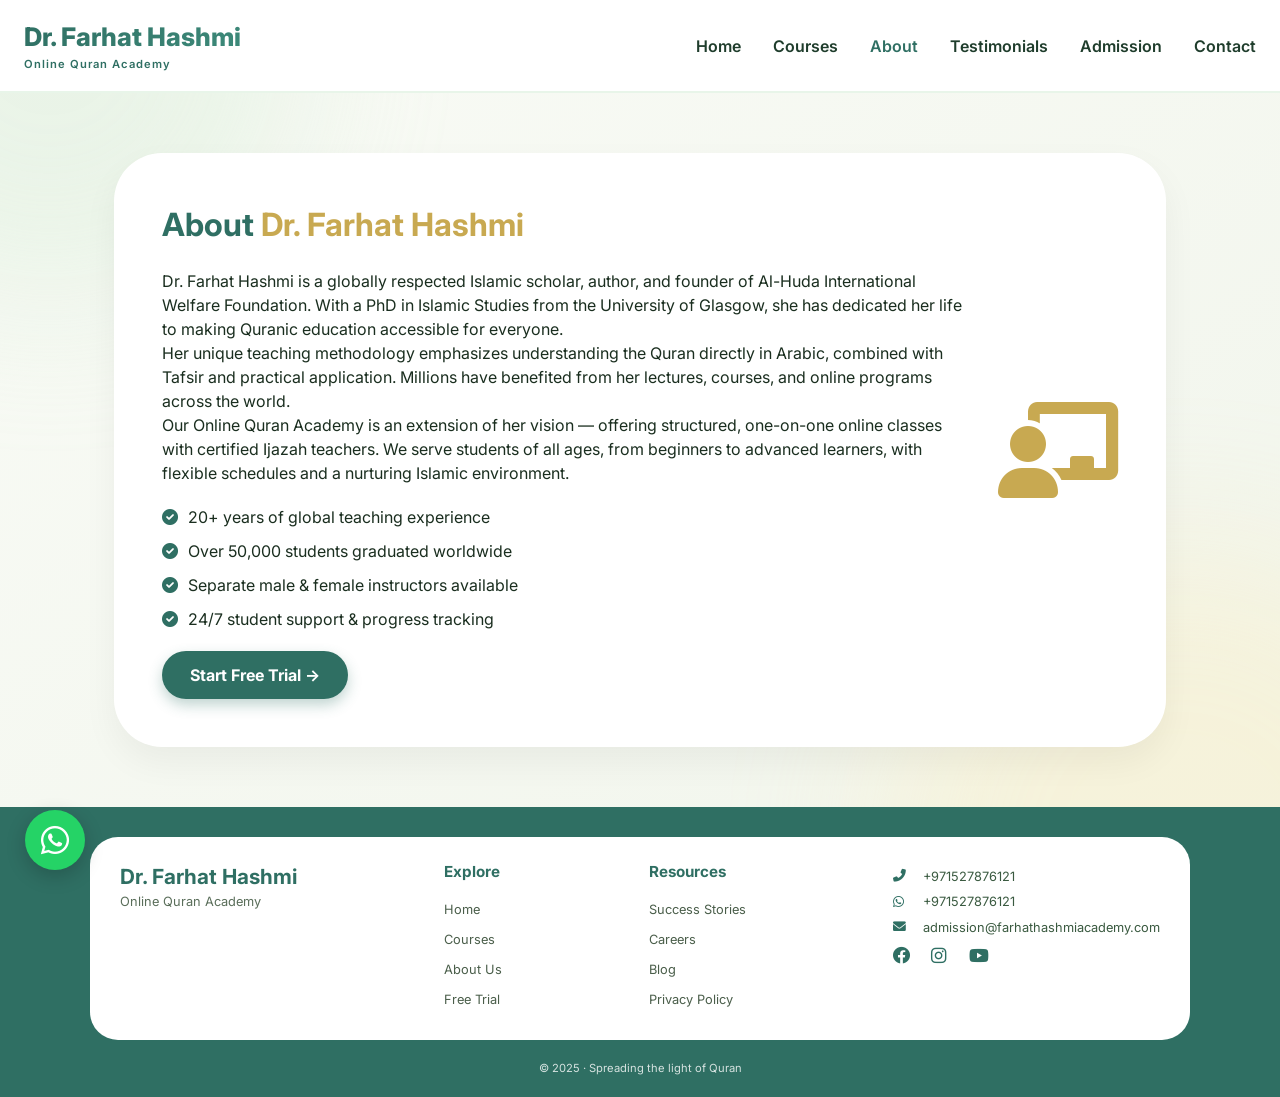
==== about.html @ 435f8b4f "Update about.html" ====
<!DOCTYPE html>
<html lang="en">
<head>
    <meta charset="UTF-8">
    <meta name="viewport" content="width=device-width, initial-scale=1.0, viewport-fit=cover, user-scalable=yes">
   <title>About Us | Dr Farhat Hashmi Online Quran Academy</title>
    <link rel="stylesheet" href="styles.css">
    <link href="https://fonts.googleapis.com/css2?family=Inter:opsz,wght@14..32,300;400;500;600;700;800&display=swap" rel="stylesheet">
    <link rel="stylesheet" href="https://cdnjs.cloudflare.com/ajax/libs/font-awesome/6.0.0-beta3/css/all.min.css">
</head>
<body>

<div class="bg-shape shape-1"></div>
<div class="bg-shape shape-2"></div>

<a href="https://wa.me/971527876121?text=Assalamu%20Alaikum!%20I%20want%20Free%20Trial" class="float-wa" target="_blank" rel="noopener">
    <i class="fab fa-whatsapp"></i>
</a>

<nav class="navbar">
    <div class="container nav-container">
        <div class="logo">
            <h1>Dr. Farhat Hashmi</h1>
            <p>Online Quran Academy</p>
        </div>
        <div class="menu-icon" id="menuToggle">
            <i class="fas fa-bars"></i>
        </div>
        <ul class="nav-links" id="navLinks">
            <li><a href="index.html">Home</a></li>
            <li><a href="courses.html">Courses</a></li>
            <li><a href="about.html">About</a></li>
            <li><a href="testimonials.html">Testimonials</a></li>
            <li><a href="admission.html">Admission</a></li>
            <li><a href="contact.html">Contact</a></li>
        </ul>
    </div>
</nav>

<main>
    <div class="container" style="max-width: 1100px; margin: 60px auto;">
        <div class="about-wrap reveal" style="background: white; border-radius: 48px; padding: 48px; box-shadow: 0 15px 35px rgba(0,0,0,0.05);">
            <div class="about-text">
                <h2>About <span>Dr. Farhat Hashmi</span></h2>
                <p>Dr. Farhat Hashmi is a globally respected Islamic scholar, author, and founder of Al-Huda International Welfare Foundation. With a PhD in Islamic Studies from the University of Glasgow, she has dedicated her life to making Quranic education accessible for everyone.</p>
                <p>Her unique teaching methodology emphasizes understanding the Quran directly in Arabic, combined with Tafsir and practical application. Millions have benefited from her lectures, courses, and online programs across the world.</p>
                <p>Our Online Quran Academy is an extension of her vision — offering structured, one-on-one online classes with certified Ijazah teachers. We serve students of all ages, from beginners to advanced learners, with flexible schedules and a nurturing Islamic environment.</p>
                <ul class="about-list">
                    <li><i class="fas fa-check-circle"></i> 20+ years of global teaching experience</li>
                    <li><i class="fas fa-check-circle"></i> Over 50,000 students graduated worldwide</li>
                    <li><i class="fas fa-check-circle"></i> Separate male & female instructors available</li>
                    <li><i class="fas fa-check-circle"></i> 24/7 student support & progress tracking</li>
                </ul>
                <a href="admission.html" class="btn-primary">Start Free Trial →</a>
            </div>
            <div class="about-icon">
                <i class="fas fa-chalkboard-teacher fa-7x"></i>
            </div>
        </div>
    </div>
</main>

<footer>
    <div class="container footer-content">
        <div class="footer-logo">
            <h3>Dr. Farhat Hashmi</h3>
            <p>Online Quran Academy</p>
        </div>
        <div class="footer-links">
            <h4>Explore</h4>
            <ul>
                <li><a href="index.html">Home</a></li>
                <li><a href="courses.html">Courses</a></li>
                <li><a href="about.html">About Us</a></li>
                <li><a href="admission.html">Free Trial</a></li>
            </ul>
        </div>
        <div class="footer-links">
            <h4>Resources</h4>
            <ul>
                <li><a href="testimonials.html">Success Stories</a></li>
                <li><a href="#">Careers</a></li>
                <li><a href="#">Blog</a></li>
                <li><a href="#">Privacy Policy</a></li>
            </ul>
        </div>
        <div class="footer-contact">
            <p><i class="fas fa-phone-alt"></i> +971527876121</p>
            <p><i class="fab fa-whatsapp"></i> +971527876121</p>
            <p><i class="fas fa-envelope"></i> admission@farhathashmiacademy.com</p>
            <div class="social-icons">
                <a href="#"><i class="fab fa-facebook"></i></a>
                <a href="#"><i class="fab fa-instagram"></i></a>
                <a href="#"><i class="fab fa-youtube"></i></a>
            </div>
        </div>
    </div>
    <div class="container copyright">
        <p>© 2025 · Spreading the light of Quran</p>
    </div>
</footer>

<script src="script.js"></script>
<script type="text/javascript">
    var Tawk_API=Tawk_API||{}, Tawk_LoadStart=new Date();
    (function(){
        var s1=document.createElement("script"),s0=document.getElementsByTagName("script")[0];
        s1.async=true;
        s1.src='https://embed.tawk.to/69e3ce72840f7e1c346a8c75/1jmgtss37';
        s1.charset='UTF-8';
        s1.setAttribute('crossorigin','*');
        s0.parentNode.insertBefore(s1,s0);
    })();
</script>
</body>
</html>
---- styles.css ----
* {
    margin: 0;
    padding: 0;
    box-sizing: border-box;
}

body {
    font-family: 'Inter', sans-serif;
    background: linear-gradient(145deg, #f9fbf6 0%, #f0f4ea 100%);
    color: #1a2e1f;
    line-height: 1.5;
    overflow-x: hidden;
    font-size: 16px; /* base size, no zoom needed */
}

/* Background shapes */
.bg-shape {
    position: fixed;
    z-index: -1;
    border-radius: 50%;
    filter: blur(80px);
    opacity: 0.3;
}
.shape-1 { width: 500px; height: 500px; background: #c8e6c9; top: -200px; left: -200px; }
.shape-2 { width: 600px; height: 600px; background: #ffecb3; bottom: -250px; right: -200px; }

.container {
    max-width: 1280px;
    margin: 0 auto;
    padding: 0 24px;
    width: 100%;
}

/* Animations */
@keyframes fadeUp {
    0% { opacity: 0; transform: translateY(40px); }
    100% { opacity: 1; transform: translateY(0); }
}
@keyframes float {
    0%,100% { transform: translateY(0); }
    50% { transform: translateY(-12px); }
}
@keyframes pulseGlow {
    0% { box-shadow: 0 0 0 0 rgba(47,111,99,0.4); }
    70% { box-shadow: 0 0 0 12px rgba(47,111,99,0); }
    100% { box-shadow: 0 0 0 0 rgba(47,111,99,0); }
}
.fade-up { animation: fadeUp 0.8s ease forwards; }
.delay-1 { animation-delay: 0.15s; }
.reveal {
    opacity: 0;
    transform: translateY(30px);
    transition: all 0.8s ease;
}
.reveal.active {
    opacity: 1;
    transform: translateY(0);
}

/* Floating WhatsApp */
.float-wa {
    position: fixed;
    bottom: 30px;
    left: 25px;
    background: #25D366;
    color: white;
    width: 60px;
    height: 60px;
    border-radius: 50%;
    display: flex;
    align-items: center;
    justify-content: center;
    font-size: 2rem;
    box-shadow: 0 6px 20px rgba(0,0,0,0.2);
    z-index: 99;
    transition: 0.2s;
    animation: pulseGlow 1.8s infinite;
    text-decoration: none;
}
.float-wa:hover { transform: scale(1.1); background: #128C7E; }

/* Navbar */
.navbar {
    background: rgba(255,255,255,0.97);
    backdrop-filter: blur(8px);
    position: sticky;
    top: 0;
    z-index: 1000;
    border-bottom: 2px solid #e8f5e9;
}
.nav-container {
    display: flex;
    justify-content: space-between;
    align-items: center;
    flex-wrap: wrap;
    padding: 18px 24px;
}
.logo h1 {
    font-size: 1.6rem;
    font-weight: 800;
    background: linear-gradient(135deg, #2F6F63, #3d8a7a);
    -webkit-background-clip: text;
    background-clip: text;
    color: transparent;
}
.logo p {
    font-size: 0.7rem;
    letter-spacing: 1px;
    color: #2F6F63;
    font-weight: 600;
}
.nav-links {
    display: flex;
    gap: 2rem;
    list-style: none;
}
.nav-links a {
    text-decoration: none;
    font-weight: 600;
    color: #1f3d2c;
    transition: 0.2s;
    position: relative;
}
.nav-links a:hover, .nav-links a.active {
    color: #2F6F63;
}
.nav-links a::after {
    content: '';
    position: absolute;
    bottom: -6px;
    left: 0;
    width: 0%;
    height: 2px;
    background: #2F6F63;
    transition: 0.3s;
}
.nav-links a:hover::after {
    width: 100%;
}
.menu-icon {
    font-size: 1.8rem;
    display: none;
    cursor: pointer;
    color: #2F6F63;
}

/* Buttons */
.btn-primary {
    background: #2F6F63;
    color: white;
    padding: 12px 28px;
    border-radius: 50px;
    text-decoration: none;
    font-weight: 700;
    transition: 0.3s;
    display: inline-block;
    border: none;
    cursor: pointer;
    box-shadow: 0 6px 14px rgba(47,111,99,0.3);
}
.btn-primary:hover {
    background: #235a50;
    transform: scale(1.02);
}
.btn-outline {
    background: transparent;
    border: 2px solid #2F6F63;
    color: #2F6F63;
    padding: 10px 26px;
    border-radius: 50px;
    font-weight: 700;
    transition: 0.2s;
    text-decoration: none;
}
.btn-outline:hover {
    background: #2F6F63;
    color: white;
}
.btn-mobile-full {
    display: inline-block;
}

/* Hero */
.hero {
    display: flex;
    align-items: center;
    justify-content: space-between;
    flex-wrap: wrap;
    gap: 2rem;
    padding: 60px 0 40px;
}
.hero-content {
    flex: 1;
}
.academy-badge {
    display: inline-block;
    background: #2F6F63;
    color: white;
    padding: 6px 18px;
    border-radius: 40px;
    font-size: 0.85rem;
    font-weight: 600;
    margin-bottom: 20px;
}
.hero-content h1 {
    font-size: 2.8rem;
    font-weight: 800;
    background: linear-gradient(135deg, #2F6F63, #4caf50);
    -webkit-background-clip: text;
    background-clip: text;
    color: transparent;
    margin-bottom: 12px;
}
.hero-tagline {
    font-size: 1.5rem;
    font-weight: 500;
    color: #c8a951;
}
.hero-divider {
    width: 80px;
    height: 3px;
    background: #c8a951;
    margin: 20px 0;
    border-radius: 4px;
}
.hero-desc {
    margin: 20px 0 28px;
    font-size: 1rem;
    color: #3a5a40;
    max-width: 550px;
}
.hero-buttons {
    display: flex;
    gap: 1rem;
    flex-wrap: wrap;
}
.hero-icon {
    flex: 1;
    text-align: center;
    animation: float 3s ease-in-out infinite;
}
.hero-icon i {
    color: #2F6F63;
    opacity: 0.8;
}

/* Section Title */
.section-title {
    text-align: center;
    font-size: 2.2rem;
    font-weight: 700;
    margin: 60px 0 30px;
    color: #2F6F63;
    position: relative;
}
.section-title:after {
    content: '';
    display: block;
    width: 80px;
    height: 4px;
    background: #c8a951;
    margin: 12px auto 0;
    border-radius: 4px;
}

/* Courses Grid */
.courses-grid {
    display: grid;
    grid-template-columns: repeat(auto-fit, minmax(280px, 1fr));
    gap: 2rem;
    margin: 30px 0;
}
.course-card {
    background: white;
    border-radius: 28px;
    padding: 32px 24px;
    text-align: left;
    box-shadow: 0 12px 28px rgba(0,0,0,0.05);
    transition: all 0.3s;
}
.course-card i {
    font-size: 2.5rem;
    color: #2F6F63;
    margin-bottom: 20px;
}
.course-card h3 {
    font-size: 1.5rem;
    margin-bottom: 12px;
}
.course-card p {
    color: #3a5a40;
    margin-bottom: 16px;
}
.course-card ul {
    list-style: none;
    margin-top: 12px;
}
.course-card li {
    margin-bottom: 6px;
    display: flex;
    align-items: center;
    gap: 8px;
    font-size: 0.9rem;
}
.course-card li i {
    font-size: 1rem;
    margin: 0;
    color: #2F6F63;
}
.card-hover:hover {
    transform: translateY(-10px);
    box-shadow: 0 25px 40px -12px rgba(0,0,0,0.2);
}
.text-center {
    text-align: center;
}

/* Metrics */
.metrics-container {
    display: flex;
    flex-wrap: wrap;
    justify-content: space-around;
    gap: 2rem;
    background: white;
    border-radius: 60px;
    padding: 40px 20px;
    margin: 50px auto;
    box-shadow: 0 15px 35px rgba(0,0,0,0.05);
}
.metric-card {
    text-align: center;
    min-width: 140px;
}
.metric-icon {
    font-size: 2.8rem;
    color: #c8a951;
    margin-bottom: 12px;
}
.metric-number {
    font-size: 2.5rem;
    font-weight: 800;
    color: #2F6F63;
}

/* About */
.about-wrap {
    display: flex;
    flex-wrap: wrap;
    gap: 2rem;
    align-items: center;
    justify-content: center;
    background: white;
    border-radius: 48px;
    padding: 40px;
    margin: 40px auto;
    max-width: 1200px;
}
.about-text {
    flex: 1.5;
}
.about-text h2 {
    font-size: 2rem;
    color: #2F6F63;
    margin-bottom: 20px;
}
.about-text h2 span {
    color: #c8a951;
}
.about-list {
    list-style: none;
    margin: 20px 0;
}
.about-list li {
    margin-bottom: 10px;
    display: flex;
    align-items: center;
    gap: 10px;
}
.about-list i {
    color: #2F6F63;
}
.about-icon i {
    color: #c8a951;
    font-size: 6rem;
}

/* Testimonials */
.testimonials-grid {
    display: flex;
    flex-wrap: wrap;
    gap: 2rem;
    justify-content: center;
    margin: 40px 0;
}
.testimonial-card {
    background: white;
    border-radius: 32px;
    padding: 28px;
    max-width: 340px;
    box-shadow: 0 8px 18px rgba(0,0,0,0.05);
    transition: 0.2s;
}
.testimonial-card:hover {
    transform: translateY(-5px);
}
.testimonial-card i.fa-quote-left {
    color: #c8a951;
    font-size: 1.6rem;
    margin-bottom: 12px;
}
.student {
    font-weight: 700;
    color: #2F6F63;
    margin-top: 12px;
}

/* Admission Form */
.form-card-glass {
    background: rgba(255,255,255,0.92);
    backdrop-filter: blur(8px);
    border-radius: 42px;
    box-shadow: 0 25px 50px -12px rgba(0,0,0,0.2);
    padding: 40px 42px;
    margin: 60px auto;
    max-width: 1000px;
}
.card-header {
    text-align: center;
    margin-bottom: 36px;
}
.card-header h2 {
    font-size: 2rem;
    font-weight: 700;
    color: #2F6F63;
}
.required {
    color: #c7522a;
}
.premium-form {
    display: flex;
    flex-direction: column;
    gap: 24px;
}
.form-row {
    display: flex;
    gap: 24px;
    flex-wrap: wrap;
}
.form-group {
    flex: 1;
    min-width: 220px;
    position: relative;
}
.form-group label {
    display: block;
    font-weight: 600;
    margin-bottom: 8px;
    font-size: 0.9rem;
}
.form-group input, .form-group select, .form-group textarea {
    width: 100%;
    padding: 14px 18px 14px 44px;
    border: 1.5px solid #e2e8e0;
    border-radius: 32px;
    font-family: 'Inter', sans-serif;
    font-size: 0.95rem;
    background: white;
}
.form-group input:focus, .form-group select:focus, .form-group textarea:focus {
    border-color: #2F6F63;
    outline: none;
    box-shadow: 0 0 0 3px rgba(47,111,99,0.15);
}
.input-icon {
    position: absolute;
    left: 18px;
    top: 42px;
    color: #8d9e8a;
    font-size: 1rem;
    pointer-events: none;
}
.textarea-icon {
    top: 40px;
}
.form-footer {
    text-align: center;
    margin-top: 20px;
}
.btn-submit {
    background: linear-gradient(105deg, #2F6F63, #235a50);
    border: none;
    padding: 16px 38px;
    border-radius: 60px;
    color: white;
    font-weight: 700;
    font-size: 1.1rem;
    cursor: pointer;
    display: inline-flex;
    align-items: center;
    gap: 12px;
    transition: all 0.3s;
    box-shadow: 0 12px 24px -8px rgba(47,111,99,0.4);
}
.btn-submit:hover {
    transform: scale(1.02);
}
.form-note {
    font-size: 0.8rem;
    color: #6b7c6b;
    margin-top: 18px;
}

/* Footer */
footer {
    background: #2F6F63;
    padding: 30px 0 20px;
    margin-top: 50px;
}
.footer-content {
    background: white;
    border-radius: 28px;
    padding: 24px 30px;
    max-width: 1100px;
    margin: 0 auto;
    display: flex;
    flex-wrap: wrap;
    justify-content: space-between;
    gap: 25px;
    align-items: flex-start;
}
.footer-logo h3 {
    font-size: 1.3rem;
    font-weight: 700;
    color: #2F6F63;
}
.footer-logo p {
    font-size: 0.8rem;
    color: #5a6e5a;
}
.footer-links h4 {
    color: #2F6F63;
    font-size: 0.95rem;
    margin-bottom: 12px;
}
.footer-links ul {
    list-style: none;
}
.footer-links li {
    margin-bottom: 6px;
}
.footer-links a {
    color: #4a5e4a;
    text-decoration: none;
    font-size: 0.8rem;
}
.footer-links a:hover {
    color: #2F6F63;
}
.footer-contact p {
    margin: 6px 0;
    font-size: 0.8rem;
    display: flex;
    align-items: center;
    gap: 8px;
    color: #3a5a40;
}
.footer-contact i {
    color: #2F6F63;
    width: 22px;
}
.social-icons a {
    color: #2F6F63;
    margin-right: 12px;
    font-size: 1.1rem;
    transition: 0.2s;
}
.social-icons a:hover {
    color: #c8a951;
}
.copyright {
    text-align: center;
    padding-top: 20px;
    font-size: 0.7rem;
    color: rgba(255,255,255,0.8);
    max-width: 1100px;
    margin: 0 auto;
}

/* Toast Notification */
.toast-notification {
    position: fixed;
    bottom: 30px;
    left: 50%;
    transform: translateX(-50%) translateY(100px);
    background: white;
    padding: 14px 24px;
    border-radius: 60px;
    box-shadow: 0 10px 30px rgba(0,0,0,0.15);
    display: flex;
    align-items: center;
    gap: 12px;
    z-index: 10000;
    transition: transform 0.3s ease;
    font-family: 'Inter', sans-serif;
    border-left: 5px solid;
    max-width: 90%;
}
.toast-notification.show {
    transform: translateX(-50%) translateY(0);
}
.toast-notification.success {
    border-left-color: #2e7d32;
    background: #f0f9f0;
}
.toast-notification.error {
    border-left-color: #c7522a;
    background: #fff5f0;
}

/* Responsive - No zoom needed */
@media (max-width: 900px) {
    .nav-links {
        display: none;
        width: 100%;
        flex-direction: column;
        background: rgba(255,255,255,0.98);
        backdrop-filter: blur(12px);
        padding: 20px;
        text-align: center;
        border-radius: 30px;
        margin-top: 10px;
    }
    .nav-links.show {
        display: flex;
        animation: fadeUp 0.4s ease;
    }
    .menu-icon {
        display: block;
    }
    .hero-content h1 {
        font-size: 2rem;
    }
    .hero-tagline {
        font-size: 1.2rem;
    }
    .form-card-glass {
        padding: 30px 20px;
        margin: 30px 16px;
        width: auto;
    }
    .about-wrap {
        flex-direction: column;
        text-align: center;
        padding: 30px 24px;
        margin: 30px 16px;
        width: auto;
    }
    .about-list li {
        justify-content: center;
    }
    .footer-content {
        flex-direction: column;
        text-align: center;
        align-items: center;
    }
    .metric-number {
        font-size: 2rem;
    }
    .section-title {
        font-size: 1.8rem;
    }
}
@media (max-width: 550px) {
    .container {
        padding: 0 16px;
    }
    .hero-buttons .btn-primary, .hero-buttons .btn-outline {
        width: 100%;
        text-align: center;
    }
    .btn-submit {
        width: 100%;
        justify-content: center;
    }
    .testimonial-card {
        max-width: 100%;
    }
}
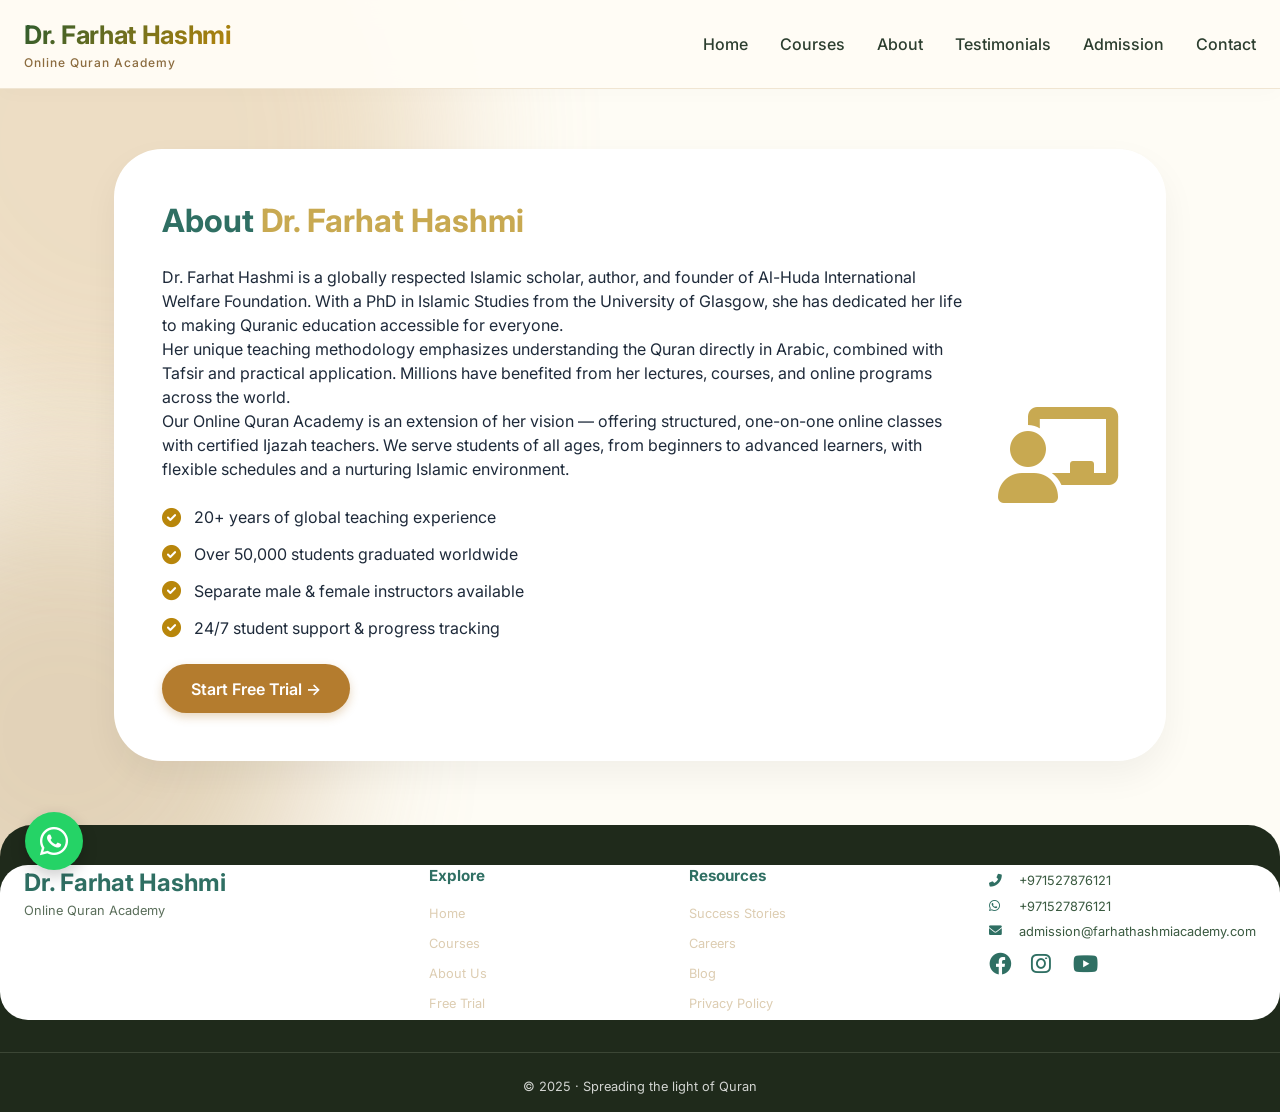
==== commit eadb0035: "Enhance about.html with responsive design and scripts Added responsive styles and mobile menu functi" ====
--- a/about.html
+++ b/about.html
@@ -3,10 +3,221 @@
 <head>
     <meta charset="UTF-8">
     <meta name="viewport" content="width=device-width, initial-scale=1.0, viewport-fit=cover, user-scalable=yes">
-   <title>About Us | Dr Farhat Hashmi Online Quran Academy</title>
+    <title>About Us | Dr Farhat Hashmi Online Quran Academy</title>
+    <link rel="canonical" href="https://www.drfarhathashmi.online/about.html">
     <link rel="stylesheet" href="styles.css">
     <link href="https://fonts.googleapis.com/css2?family=Inter:opsz,wght@14..32,300;400;500;600;700;800&display=swap" rel="stylesheet">
     <link rel="stylesheet" href="https://cdnjs.cloudflare.com/ajax/libs/font-awesome/6.0.0-beta3/css/all.min.css">
+    <meta name="description" content="Learn Quran online with qualified teachers. Tajweed, Nazra, Hifz and Tafsir courses available worldwide.">
+    <style>
+        /* Additional responsive styles - SEO untouched */
+        * {
+            margin: 0;
+            padding: 0;
+            box-sizing: border-box;
+        }
+        body {
+            font-family: 'Inter', sans-serif;
+            background: #fefcf5;
+            color: #1e2a3a;
+            line-height: 1.5;
+            overflow-x: hidden;
+        }
+        .bg-shape {
+            position: fixed;
+            z-index: -1;
+            border-radius: 50%;
+            filter: blur(80px);
+            opacity: 0.4;
+        }
+        .shape-1 {
+            width: 50vw;
+            height: 50vw;
+            background: #d4af7a;
+            top: -20vh;
+            right: -10vw;
+        }
+        .shape-2 {
+            width: 40vw;
+            height: 40vw;
+            background: #b9945c;
+            bottom: -10vh;
+            left: -15vw;
+        }
+        .navbar {
+            background: rgba(255, 252, 245, 0.96);
+            backdrop-filter: blur(12px);
+            box-shadow: 0 4px 20px rgba(0,0,0,0.02);
+            position: sticky;
+            top: 0;
+            z-index: 1000;
+            padding: 1rem 0;
+            border-bottom: 1px solid #f0e5d2;
+        }
+        .container {
+            max-width: 1280px;
+            margin: 0 auto;
+            padding: 0 24px;
+        }
+        .nav-container {
+            display: flex;
+            justify-content: space-between;
+            align-items: center;
+            flex-wrap: wrap;
+        }
+        .logo h1 {
+            font-size: 1.6rem;
+            font-weight: 700;
+            background: linear-gradient(135deg, #2c5a2e, #b8860b);
+            -webkit-background-clip: text;
+            background-clip: text;
+            color: transparent;
+            letter-spacing: -0.3px;
+        }
+        .logo p {
+            font-size: 0.75rem;
+            color: #8b6b3e;
+            font-weight: 500;
+        }
+        .menu-icon {
+            font-size: 1.8rem;
+            cursor: pointer;
+            display: none;
+            color: #b8860b;
+        }
+        .nav-links {
+            display: flex;
+            gap: 2rem;
+            list-style: none;
+        }
+        .nav-links a {
+            text-decoration: none;
+            font-weight: 500;
+            color: #2c3e2f;
+            transition: 0.2s;
+        }
+        .nav-links a:hover {
+            color: #b8860b;
+        }
+        .float-wa {
+            position: fixed;
+            bottom: 30px;
+            right: 30px;
+            background: #25D366;
+            color: white;
+            width: 58px;
+            height: 58px;
+            border-radius: 50%;
+            display: flex;
+            align-items: center;
+            justify-content: center;
+            font-size: 32px;
+            box-shadow: 0 6px 16px rgba(0,0,0,0.2);
+            z-index: 999;
+            text-decoration: none;
+        }
+        .btn-primary {
+            background: #b47c2e;
+            color: white;
+            padding: 0.8rem 1.8rem;
+            border-radius: 40px;
+            text-decoration: none;
+            font-weight: 600;
+            transition: 0.2s;
+            display: inline-block;
+            border: none;
+            box-shadow: 0 4px 10px rgba(180,124,46,0.3);
+        }
+        .btn-primary:hover {
+            background: #9b671f;
+            transform: scale(1.02);
+        }
+        .about-list {
+            margin: 1.5rem 0;
+            list-style: none;
+        }
+        .about-list li {
+            margin: 0.8rem 0;
+            display: flex;
+            align-items: center;
+            gap: 0.8rem;
+        }
+        .about-list li i {
+            color: #b8860b;
+            font-size: 1.2rem;
+        }
+        footer {
+            background: #1f2a1b;
+            color: #e6dccf;
+            margin-top: 4rem;
+            padding: 2.5rem 0 1rem;
+            border-radius: 32px 32px 0 0;
+        }
+        .footer-content {
+            display: flex;
+            flex-wrap: wrap;
+            justify-content: space-between;
+            gap: 2rem;
+        }
+        .footer-logo h3 {
+            font-size: 1.5rem;
+        }
+        .footer-links ul {
+            list-style: none;
+            margin-top: 0.5rem;
+        }
+        .footer-links a, .footer-contact a {
+            color: #ddcdb2;
+            text-decoration: none;
+        }
+        .social-icons a {
+            color: #f3e5c9;
+            margin-right: 1rem;
+            font-size: 1.4rem;
+        }
+        .copyright {
+            text-align: center;
+            margin-top: 2rem;
+            font-size: 0.8rem;
+            border-top: 1px solid #3b4635;
+            padding-top: 1.5rem;
+        }
+        .reveal {
+            opacity: 0;
+            transform: translateY(25px);
+            transition: all 0.6s ease;
+        }
+        .reveal.active {
+            opacity: 1;
+            transform: translateY(0);
+        }
+        @media (max-width: 768px) {
+            .menu-icon {
+                display: block;
+            }
+            .nav-links {
+                display: none;
+                flex-direction: column;
+                width: 100%;
+                background: #fffbf0;
+                padding: 1.5rem;
+                border-radius: 24px;
+                margin-top: 1rem;
+                gap: 1rem;
+                text-align: center;
+            }
+            .nav-links.active {
+                display: flex;
+            }
+            .nav-container {
+                flex-wrap: wrap;
+            }
+            .about-wrap {
+                padding: 28px !important;
+                margin: 20px !important;
+            }
+        }
+    </style>
 </head>
 <body>
 
@@ -100,7 +311,35 @@
     </div>
 </footer>
 
-<script src="script.js"></script>
+<script>
+    // Mobile menu toggle
+    const menuToggle = document.getElementById('menuToggle');
+    const navLinksMenu = document.getElementById('navLinks');
+    if(menuToggle) {
+        menuToggle.addEventListener('click', () => {
+            navLinksMenu.classList.toggle('active');
+        });
+    }
+    
+    // Scroll reveal
+    const revealElements = document.querySelectorAll('.reveal');
+    const observer = new IntersectionObserver((entries) => {
+        entries.forEach(entry => {
+            if(entry.isIntersecting) {
+                entry.target.classList.add('active');
+            }
+        });
+    }, { threshold: 0.2 });
+    revealElements.forEach(el => observer.observe(el));
+    
+    // Close menu on window resize if open
+    window.addEventListener('resize', () => {
+        if(window.innerWidth > 768 && navLinksMenu.classList.contains('active')) {
+            navLinksMenu.classList.remove('active');
+        }
+    });
+</script>
+
 <script type="text/javascript">
     var Tawk_API=Tawk_API||{}, Tawk_LoadStart=new Date();
     (function(){
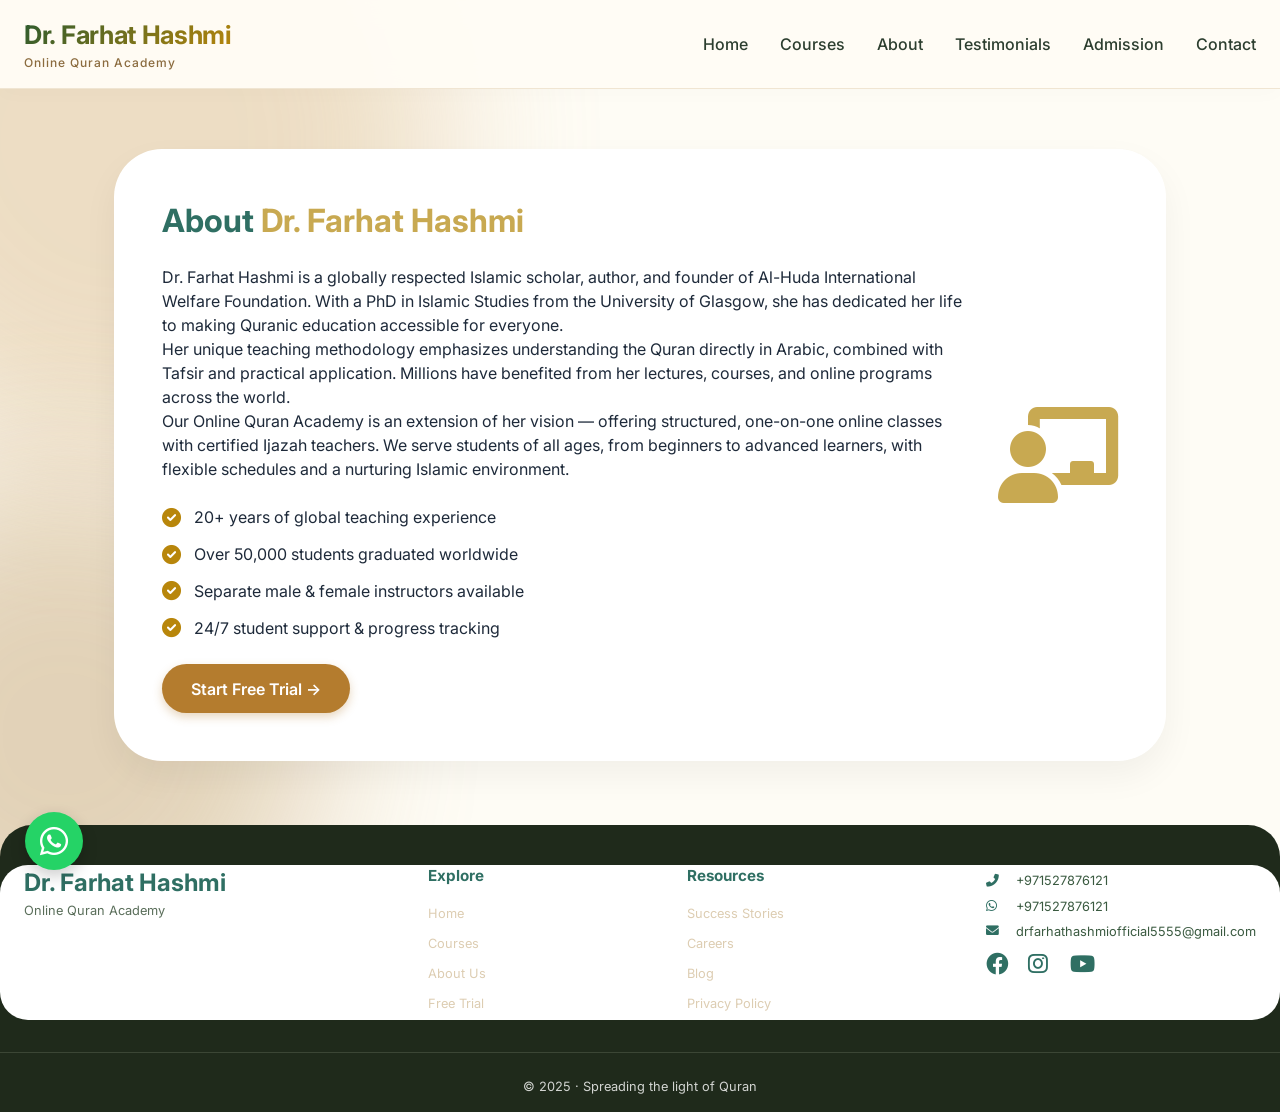
==== commit 9b02a9ef: "Update about.html" ====
--- a/about.html
+++ b/about.html
@@ -298,7 +298,7 @@
         <div class="footer-contact">
             <p><i class="fas fa-phone-alt"></i> +971527876121</p>
             <p><i class="fab fa-whatsapp"></i> +971527876121</p>
-            <p><i class="fas fa-envelope"></i> admission@farhathashmiacademy.com</p>
+            <p><i class="fas fa-envelope"></i> drfarhathashmiofficial5555@gmail.com</p>
             <div class="social-icons">
                 <a href="#"><i class="fab fa-facebook"></i></a>
                 <a href="#"><i class="fab fa-instagram"></i></a>
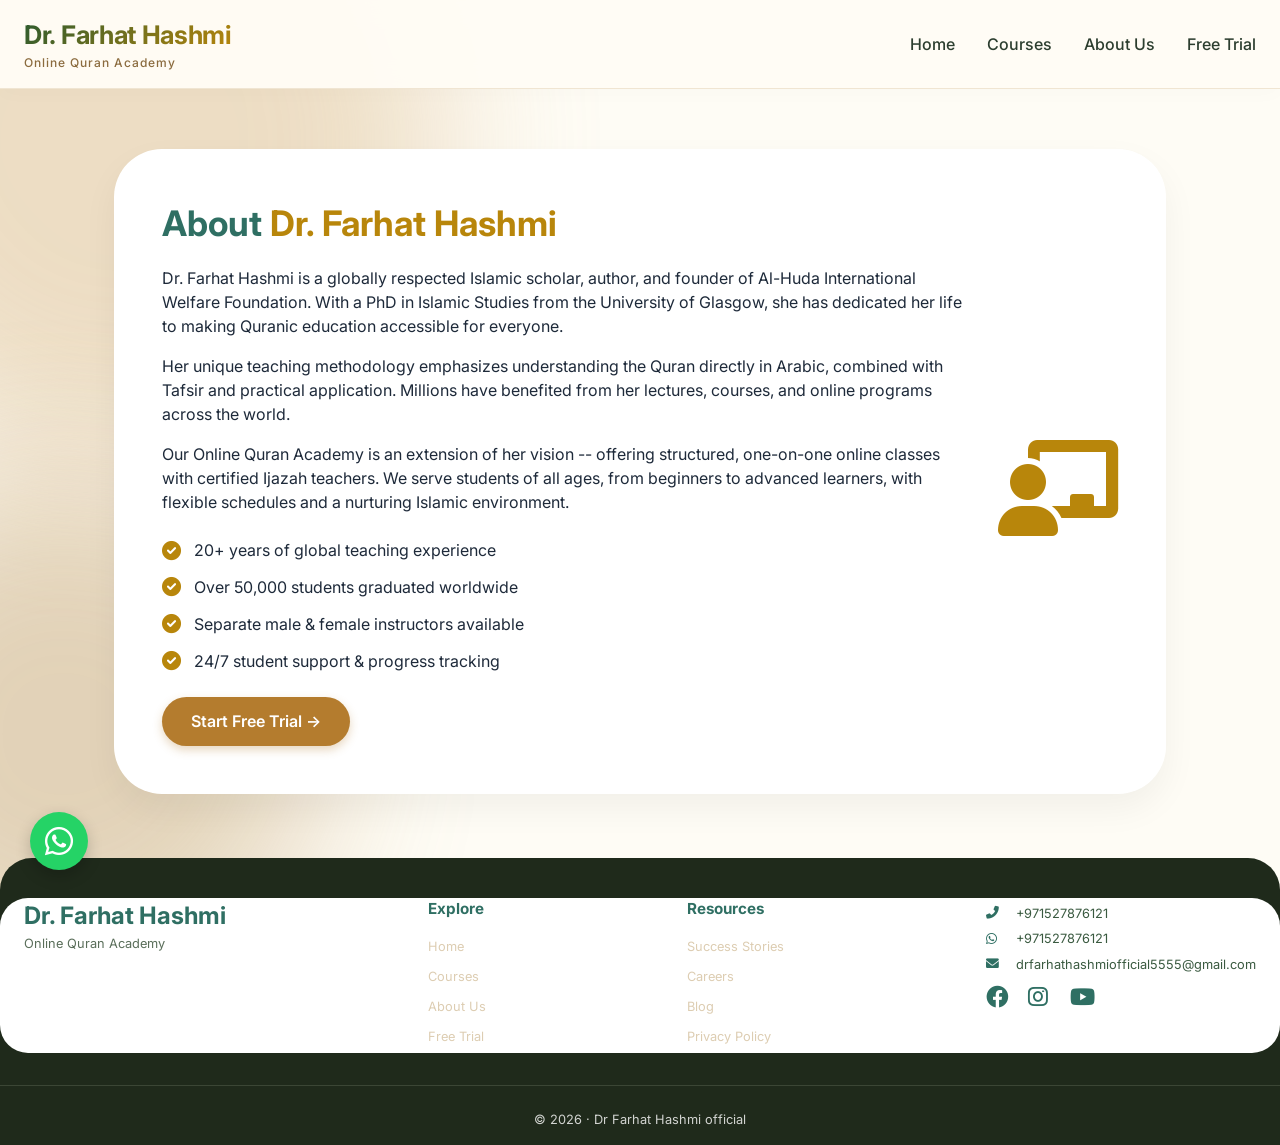
==== commit 92a6cf7d: "Create about.html" ====
--- a/about.html
+++ b/about.html
@@ -99,10 +99,12 @@
         .nav-links a:hover {
             color: #b8860b;
         }
+        
+        /* WhatsApp Button - LEFT SIDE with PULSE ANIMATION */
         .float-wa {
             position: fixed;
             bottom: 30px;
-            right: 30px;
+            left: 30px;
             background: #25D366;
             color: white;
             width: 58px;
@@ -115,7 +117,34 @@
             box-shadow: 0 6px 16px rgba(0,0,0,0.2);
             z-index: 999;
             text-decoration: none;
-        }
+            transition: all 0.3s ease;
+            animation: pulse 1.5s infinite;
+        }
+        
+        /* Pulse Animation */
+        @keyframes pulse {
+            0% {
+                box-shadow: 0 0 0 0 rgba(37, 211, 102, 0.7);
+                transform: scale(1);
+            }
+            70% {
+                box-shadow: 0 0 0 15px rgba(37, 211, 102, 0);
+                transform: scale(1.05);
+            }
+            100% {
+                box-shadow: 0 0 0 0 rgba(37, 211, 102, 0);
+                transform: scale(1);
+            }
+        }
+        
+        /* Hover effect for WhatsApp */
+        .float-wa:hover {
+            background: #20b859;
+            transform: scale(1.1);
+            animation: none;
+            box-shadow: 0 8px 20px rgba(0,0,0,0.25);
+        }
+        
         .btn-primary {
             background: #b47c2e;
             color: white;
@@ -216,6 +245,13 @@
                 padding: 28px !important;
                 margin: 20px !important;
             }
+            .float-wa {
+                bottom: 20px;
+                left: 20px;
+                width: 50px;
+                height: 50px;
+                font-size: 28px;
+            }
         }
     </style>
 </head>
@@ -224,6 +260,7 @@
 <div class="bg-shape shape-1"></div>
 <div class="bg-shape shape-2"></div>
 
+<!-- WhatsApp floating button - LEFT SIDE with pulse animation -->
 <a href="https://wa.me/971527876121?text=Assalamu%20Alaikum!%20I%20want%20Free%20Trial" class="float-wa" target="_blank" rel="noopener">
     <i class="fab fa-whatsapp"></i>
 </a>
@@ -240,10 +277,8 @@
         <ul class="nav-links" id="navLinks">
             <li><a href="index.html">Home</a></li>
             <li><a href="courses.html">Courses</a></li>
-            <li><a href="about.html">About</a></li>
-            <li><a href="testimonials.html">Testimonials</a></li>
-            <li><a href="admission.html">Admission</a></li>
-            <li><a href="contact.html">Contact</a></li>
+            <li><a href="about.html">About Us</a></li>
+            <li><a href="free-trial.html">Free Trial</a></li>
         </ul>
     </div>
 </nav>
@@ -252,25 +287,26 @@
     <div class="container" style="max-width: 1100px; margin: 60px auto;">
         <div class="about-wrap reveal" style="background: white; border-radius: 48px; padding: 48px; box-shadow: 0 15px 35px rgba(0,0,0,0.05);">
             <div class="about-text">
-                <h2>About <span>Dr. Farhat Hashmi</span></h2>
-                <p>Dr. Farhat Hashmi is a globally respected Islamic scholar, author, and founder of Al-Huda International Welfare Foundation. With a PhD in Islamic Studies from the University of Glasgow, she has dedicated her life to making Quranic education accessible for everyone.</p>
-                <p>Her unique teaching methodology emphasizes understanding the Quran directly in Arabic, combined with Tafsir and practical application. Millions have benefited from her lectures, courses, and online programs across the world.</p>
-                <p>Our Online Quran Academy is an extension of her vision — offering structured, one-on-one online classes with certified Ijazah teachers. We serve students of all ages, from beginners to advanced learners, with flexible schedules and a nurturing Islamic environment.</p>
+                <h2 style="font-size: 2.2rem; margin-bottom: 1rem;">About <span style="color:#b8860b;">Dr. Farhat Hashmi</span></h2>
+                <p style="margin-bottom: 1rem;">Dr. Farhat Hashmi is a globally respected Islamic scholar, author, and founder of Al-Huda International Welfare Foundation. With a PhD in Islamic Studies from the University of Glasgow, she has dedicated her life to making Quranic education accessible for everyone.</p>
+                <p style="margin-bottom: 1rem;">Her unique teaching methodology emphasizes understanding the Quran directly in Arabic, combined with Tafsir and practical application. Millions have benefited from her lectures, courses, and online programs across the world.</p>
+                <p style="margin-bottom: 1rem;">Our Online Quran Academy is an extension of her vision -- offering structured, one-on-one online classes with certified Ijazah teachers. We serve students of all ages, from beginners to advanced learners, with flexible schedules and a nurturing Islamic environment.</p>
                 <ul class="about-list">
                     <li><i class="fas fa-check-circle"></i> 20+ years of global teaching experience</li>
                     <li><i class="fas fa-check-circle"></i> Over 50,000 students graduated worldwide</li>
                     <li><i class="fas fa-check-circle"></i> Separate male & female instructors available</li>
                     <li><i class="fas fa-check-circle"></i> 24/7 student support & progress tracking</li>
                 </ul>
-                <a href="admission.html" class="btn-primary">Start Free Trial →</a>
+                <a href="free-trial.html" class="btn-primary">Start Free Trial →</a>
             </div>
-            <div class="about-icon">
-                <i class="fas fa-chalkboard-teacher fa-7x"></i>
+            <div class="about-icon" style="text-align: center; margin-top: 2rem;">
+                <i class="fas fa-chalkboard-teacher fa-7x" style="color:#b8860b;"></i>
             </div>
         </div>
     </div>
 </main>
 
+<!-- Footer section: EXACTLY as in image - untouched, same content -->
 <footer>
     <div class="container footer-content">
         <div class="footer-logo">
@@ -283,16 +319,16 @@
                 <li><a href="index.html">Home</a></li>
                 <li><a href="courses.html">Courses</a></li>
                 <li><a href="about.html">About Us</a></li>
-                <li><a href="admission.html">Free Trial</a></li>
+                <li><a href="free-trial.html">Free Trial</a></li>
             </ul>
         </div>
         <div class="footer-links">
             <h4>Resources</h4>
             <ul>
-                <li><a href="testimonials.html">Success Stories</a></li>
-                <li><a href="#">Careers</a></li>
-                <li><a href="#">Blog</a></li>
-                <li><a href="#">Privacy Policy</a></li>
+                <li><a href="success-stories.html">Success Stories</a></li>
+                <li><a href="careers.html">Careers</a></li>
+                <li><a href="blog.html">Blog</a></li>
+                <li><a href="privacy-policy.html">Privacy Policy</a></li>
             </ul>
         </div>
         <div class="footer-contact">
@@ -307,7 +343,7 @@
         </div>
     </div>
     <div class="container copyright">
-        <p>© 2025 · Spreading the light of Quran</p>
+        <p>© 2026 · Dr Farhat Hashmi official</p>
     </div>
 </footer>
 
@@ -340,6 +376,7 @@
     });
 </script>
 
+<!-- Tawk.to Chat Script (kept from original) -->
 <script type="text/javascript">
     var Tawk_API=Tawk_API||{}, Tawk_LoadStart=new Date();
     (function(){
@@ -352,4 +389,5 @@
     })();
 </script>
 </body>
-</html>
+  </html>
+  
